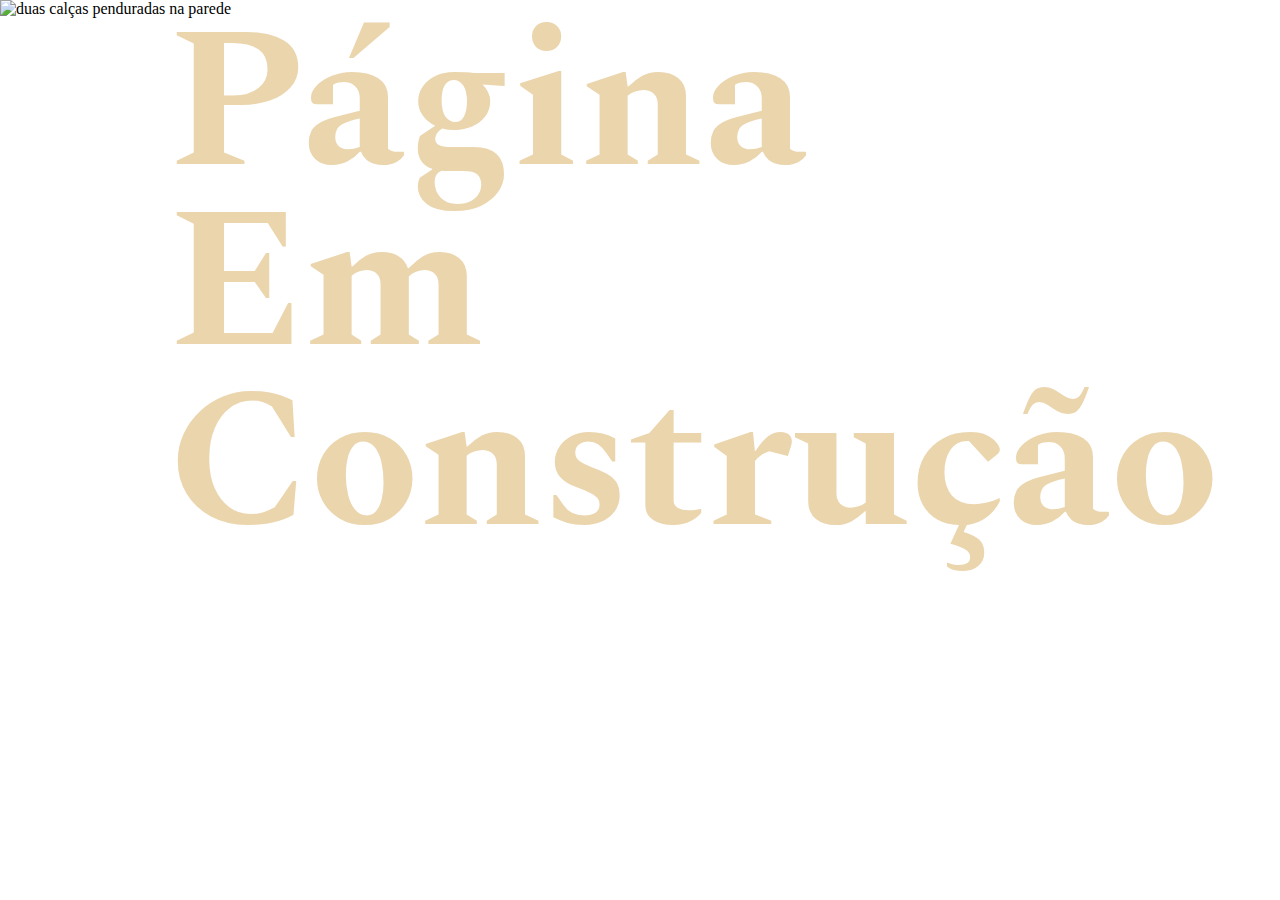
==== Shop.html @ fb15faa6 "Website - Brechó Marcelline" ====
<!DOCTYPE html>

<html lang="pt-br">
    <head>
        <meta charset="UTF-8">
        <title> Marcelline Brechó - Shop</title>
        
        <meta name="author" content="Bruno Braga">
        <meta name="description" content="Brechó - Marcelline Brechó">
        <meta name="keywords" content="moda, brechó, amor">
        <link href="https://fonts.googleapis.com/css?family=Hammersmith+One|Spectral|Yeseva+One&display=swap" rel="stylesheet">
    
        <style> 
        *{
            margin: 0;
        }

        div{
            position: relative;
            

        }
        h1{
            font-family: 'Spectral', serif;
            color: rgb(235, 213, 173);
            z-index: 3;
            position: absolute;
            top: 30%;
            right: 4%;
            text-align: left;
            z-index: 10;
            font-size: 200px;
            padding: 10px;
            line-height:180px;
        }
        
        .shopz{
            width: 50%;
            height: 50%;
            z-index: 9;
            
        }

        </style>

    </head>
    <div>
    <h1>Página <br>Em <br>Construção</h1>
    <img class="shopz" src="../Aline/img/shop.jpeg" alt="duas calças penduradas na parede">
    </div>
    

    </html>
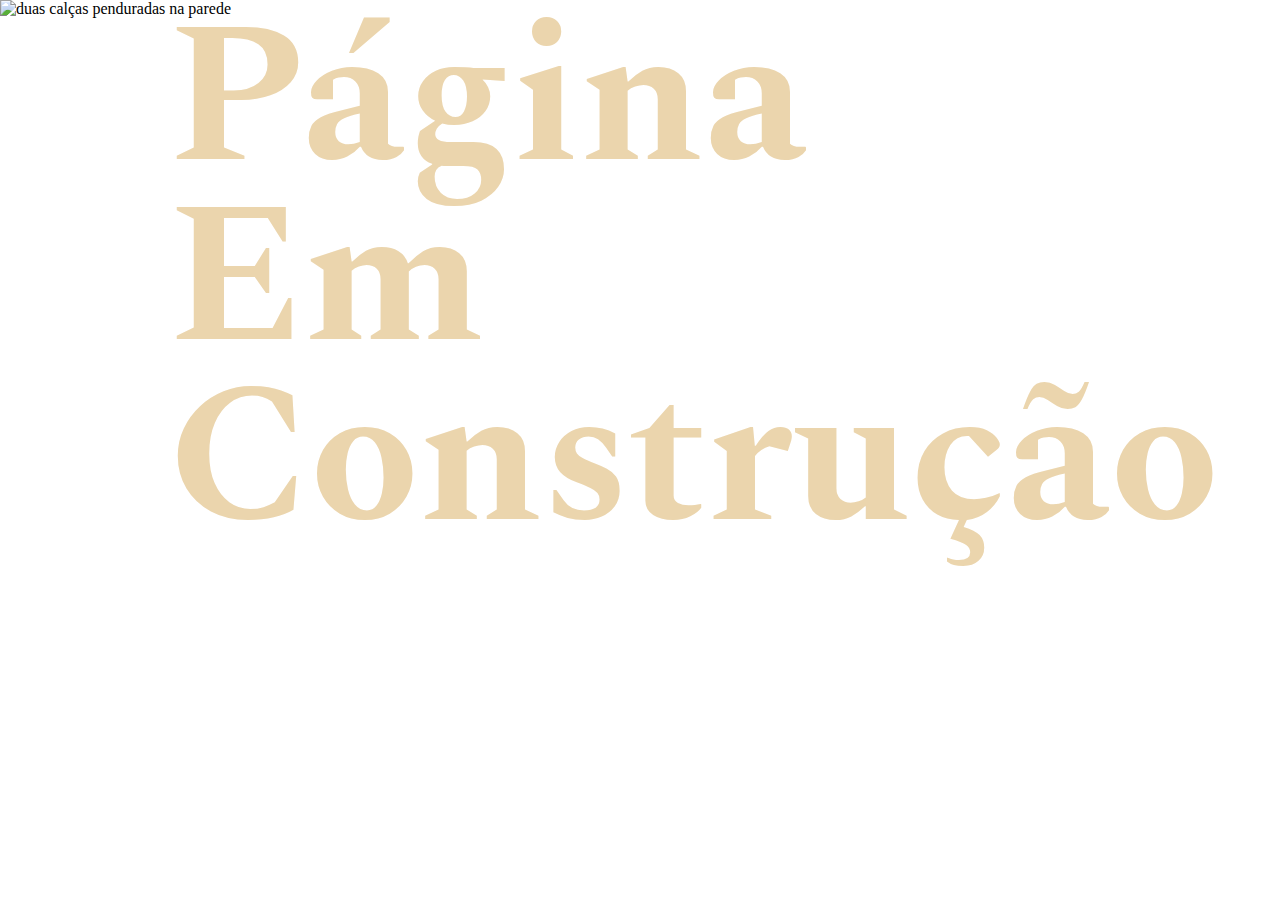
==== commit 76c9b43e: "Add files via upload" ====
--- a/Shop.html
+++ b/Shop.html
@@ -11,6 +11,7 @@
         <link href="https://fonts.googleapis.com/css?family=Hammersmith+One|Spectral|Yeseva+One&display=swap" rel="stylesheet">
     
         <style> 
+        @charset "UTF-8";
         *{
             margin: 0;
         }
@@ -44,10 +45,11 @@
         </style>
 
     </head>
+
     <div>
     <h1>Página <br>Em <br>Construção</h1>
-    <img class="shopz" src="../Aline/img/shop.jpeg" alt="duas calças penduradas na parede">
     </div>
+    <div><img class="shopz" src="../Site Aline/img/shop.jpg" alt="duas calças penduradas na parede"></div>
     
 
     </html>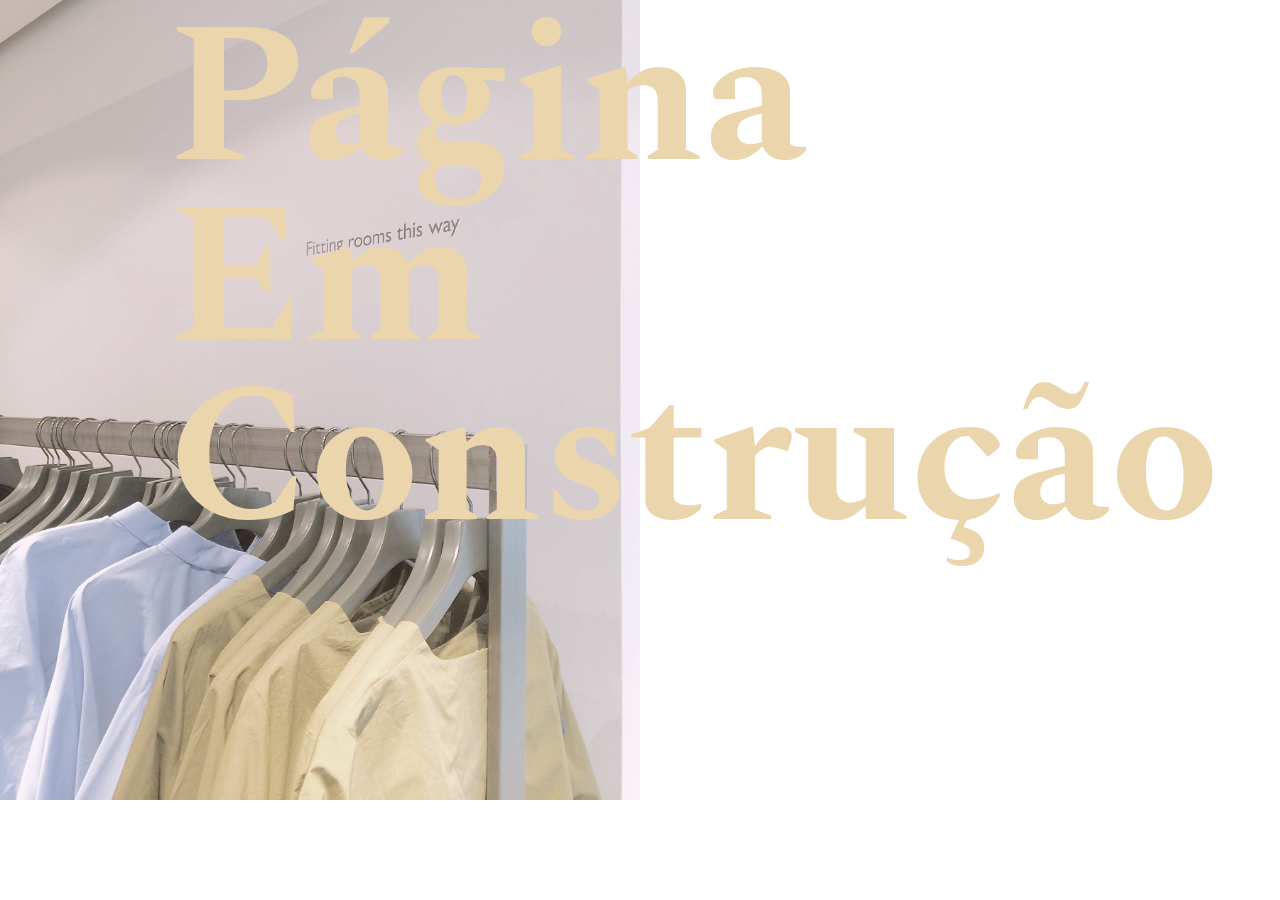
==== commit bc6c3afe: "Add files via upload" ====
--- a/Shop.html
+++ b/Shop.html
@@ -49,7 +49,7 @@
     <div>
     <h1>Página <br>Em <br>Construção</h1>
     </div>
-    <div><img class="shopz" src="../Site Aline/img/shop.jpg" alt="duas calças penduradas na parede"></div>
+    <div><img class="shopz" src="../img/shop.jpg" alt="duas calças penduradas na parede"></div>
     
 
     </html>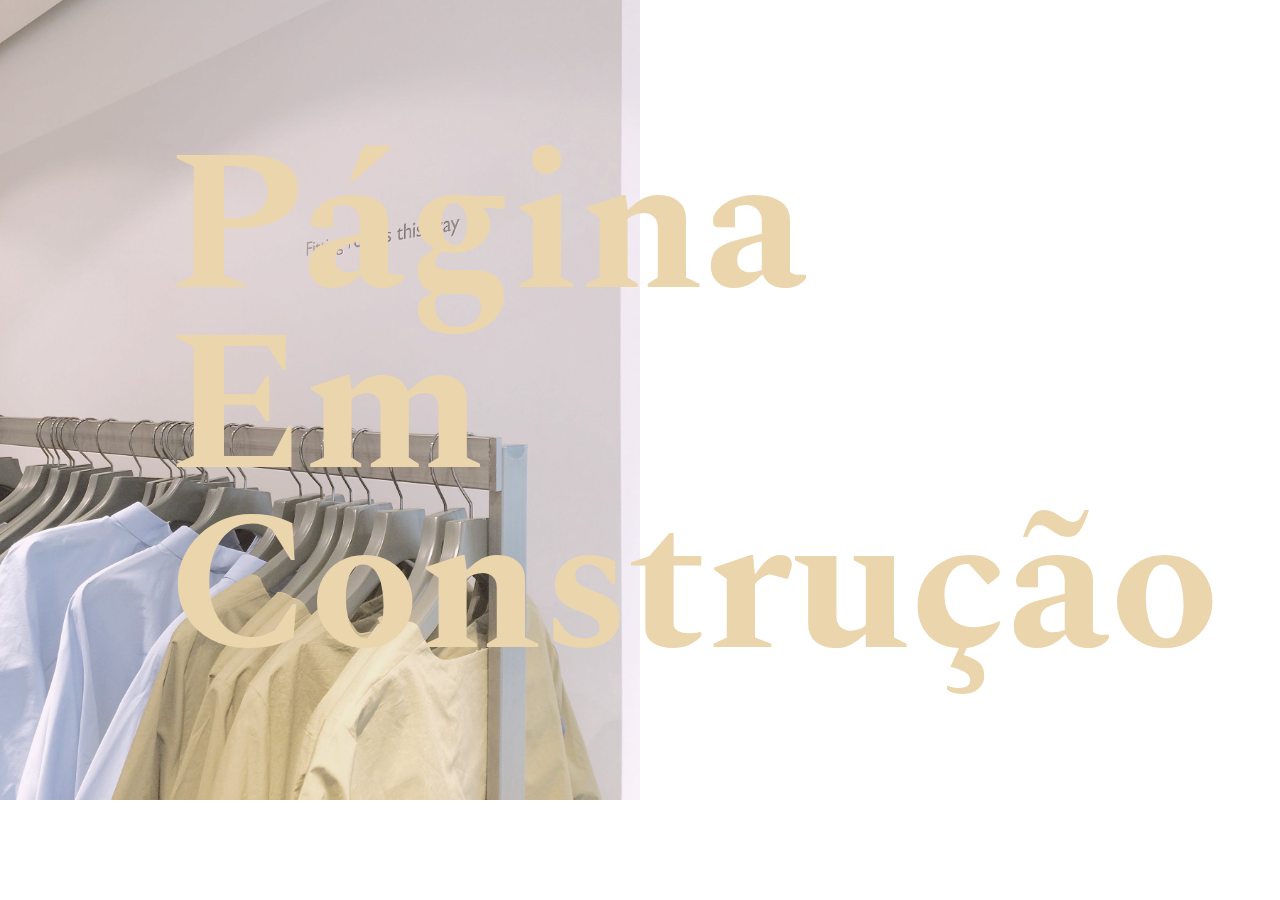
==== commit ccc46f5f: "Shop - Corrigido" ====
--- a/Shop.html
+++ b/Shop.html
@@ -26,7 +26,7 @@
             color: rgb(235, 213, 173);
             z-index: 3;
             position: absolute;
-            top: 30%;
+            margin-top: 10%;
             right: 4%;
             text-align: left;
             z-index: 10;
@@ -49,7 +49,7 @@
     <div>
     <h1>Página <br>Em <br>Construção</h1>
     </div>
-    <div><img class="shopz" src="../img/shop.jpg" alt="duas calças penduradas na parede"></div>
+    <div><img class="shopz" src="../img/shop.jpg" alt="duas calças penduradas na parede"></div>  <!-- Para ver no meu pc preciso colocar ../site aline/ --> 
     
 
     </html>